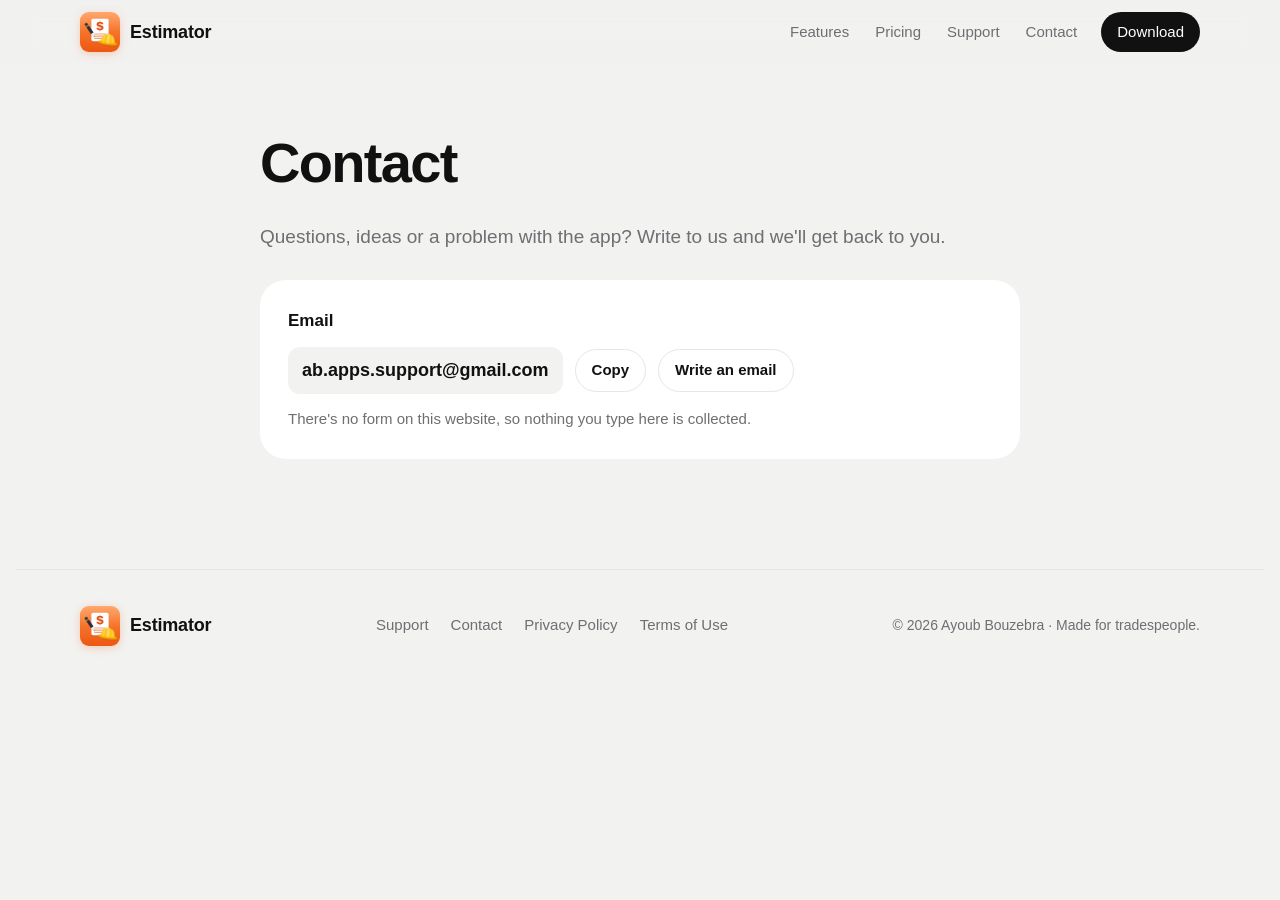
==== contact.html @ 3deb3cef "Estimator website: home, support, contact, privacy policy and terms Co-Authored-By: Claude Opus 5.5 " ====
<!doctype html>
<html lang="en">
<head>
<meta charset="utf-8">
<meta name="viewport" content="width=device-width, initial-scale=1, viewport-fit=cover">
<title>Contact · Estimator</title>
<meta name="description" content="Questions or ideas about Estimator? Email ab.apps.support@gmail.com.">
<meta name="theme-color" content="#F2F2F0">
<link rel="icon" type="image/png" sizes="64x64" href="img/favicon.png">
<link rel="apple-touch-icon" href="img/apple-touch-icon.png">
<meta property="og:type" content="website">
<meta property="og:site_name" content="Estimator">
<meta property="og:title" content="Contact · Estimator">
<meta property="og:description" content="Questions or ideas about Estimator? Email ab.apps.support@gmail.com.">
<meta property="og:url" content="https://ayoub20088.github.io/estimator-website/contact.html">
<meta property="og:image" content="https://ayoub20088.github.io/estimator-website/img/share.png">
<meta name="twitter:card" content="summary_large_image">
<link rel="stylesheet" href="styles.css">
</head>
<body>
<header class="top" id="top">
  <div class="wrap">
    <a class="brand" href="./" aria-label="Estimator home"><svg class="appicon" role="img" aria-label="Estimator app icon"><use href="#appicon"/></svg>Estimator</a>
    <nav class="nav" aria-label="Main">
      <a class="hide-sm" href="./#features">Features</a>
      <a class="hide-sm" href="./#pricing">Pricing</a>
      <a href="support.html">Support</a>
      <a class="hide-sm" href="contact.html">Contact</a>
      <a class="btn-dark" href="https://apps.apple.com/app/id6836446652" target="_blank" rel="noopener">Download</a>
    </nav>
  </div>
</header>

<svg width="0" height="0" style="position:absolute" aria-hidden="true">
  <symbol id="appicon" viewBox="0 0 1024 1024">
    <defs>
      <linearGradient id="ai-bg" x1="0" y1="0" x2="0" y2="1"><stop offset="0" stop-color="#FF8F45"/><stop offset="1" stop-color="#EC5710"/></linearGradient>
      <linearGradient id="ai-shine" x1="0" y1="0" x2="0" y2="1"><stop offset="0" stop-color="#fff" stop-opacity=".22"/><stop offset=".5" stop-color="#fff" stop-opacity="0"/></linearGradient>
      <filter id="ai-sh" x="-20%" y="-20%" width="140%" height="140%"><feDropShadow dx="0" dy="14" stdDeviation="18" flood-color="#7a2a00" flood-opacity=".28"/></filter>
    </defs>
    <rect width="1024" height="1024" rx="230" fill="url(#ai-bg)"/>
    <rect width="1024" height="1024" rx="230" fill="url(#ai-shine)"/>
    <g filter="url(#ai-sh)"><rect x="292" y="170" width="440" height="580" rx="44" fill="#FFFFFF"/>
  <path d="M511.5 469.1 Q485.2 469.1 465.8 461.9 Q446.4 454.6 435.3 440.8 Q424.2 426.9 422.8 407.3 L422.6 405.0 L471.9 405.0 L472.3 406.5 Q473.7 413.4 478.5 418.4 Q483.3 423.4 491.9 426.0 Q500.5 428.6 513.4 428.6 Q525.6 428.6 533.5 426.0 Q541.4 423.5 545.3 418.8 Q549.2 414.1 549.2 407.6 L549.2 407.4 Q549.2 401.5 546.3 397.5 Q543.4 393.4 536.5 390.4 Q529.5 387.4 517.1 384.9 L489.2 379.4 Q467.6 375.1 453.3 366.9 Q439.0 358.6 431.8 346.0 Q424.6 333.4 424.6 316.3 L424.6 316.1 Q424.6 296.3 435.4 281.6 Q446.1 267.0 465.4 258.9 Q484.6 250.9 510.3 250.9 Q536.5 250.9 555.4 258.0 Q574.3 265.2 585.1 279.0 Q595.9 292.9 597.7 312.9 L598.0 315.9 L548.7 315.9 L548.4 314.5 Q547.0 306.7 542.3 301.6 Q537.6 296.5 529.6 294.0 Q521.6 291.4 510.3 291.4 Q499.2 291.4 491.8 293.9 Q484.4 296.5 480.6 301.0 Q476.8 305.5 476.8 311.6 L476.8 311.8 Q476.8 317.4 479.8 321.7 Q482.8 326.0 489.4 329.1 Q496.0 332.1 506.7 334.3 L535.3 339.9 Q557.9 344.4 572.6 352.3 Q587.2 360.2 594.3 372.3 Q601.4 384.4 601.4 401.6 L601.4 401.9 Q601.4 423.0 590.2 438.1 Q579.1 453.1 558.9 461.1 Q538.7 469.1 511.5 469.1 Z M505.2 495.0 L505.2 225.0 L519.1 225.0 L519.1 495.0 Z " fill="#E2531A"/>
  <rect x="362" y="548" width="300" height="30" rx="15" fill="#F2A27A"/>
  <rect x="362" y="604" width="300" height="30" rx="15" fill="#F2A27A"/>
  <rect x="362" y="660" width="200" height="30" rx="15" fill="#F2A27A"/></g>
    <g filter="url(#ai-sh)"><g transform="rotate(8 720 700)">
    <ellipse cx="720" cy="790" rx="250" ry="52" fill="#F2A900"/>
    <path d="M540 786 C540 650 620 560 720 560 C820 560 900 650 900 786 Q720 812 540 786 Z" fill="#FFC21A"/>
    <path d="M696 562 C680 640 680 720 690 798 L750 798 C760 720 760 640 744 562 Z" fill="#FFD95C"/>
    <path d="M610 600 C592 660 588 730 596 792 L620 794 C614 730 618 662 634 608 Z" fill="#FFD95C"/>
    <path d="M830 600 C848 660 852 730 844 792 L820 794 C826 730 822 662 806 608 Z" fill="#FFD95C"/>
  </g><g transform="translate(72 -112) rotate(-34 300 742)">
    <rect x="262" y="330" width="76" height="320" rx="34" fill="#2B2F38"/>
    <rect x="262" y="400" width="76" height="22" fill="#F2B640"/>
    <path d="M262 640 L338 640 L300 742 Z" fill="#F4EFE8"/>
    <path d="M288 712 L312 712 L300 742 Z" fill="#2B2F38"/>
  </g></g>
  </symbol>
  <symbol id="tick" viewBox="0 0 20 20"><path fill="none" stroke="currentColor" stroke-width="2.2" stroke-linecap="round" stroke-linejoin="round" d="M4.5 10.5l3.5 3.5 7.5-8"/></symbol>
</svg>
<main>
  <article class="doc">
    <h1>Contact</h1>
    <p class="intro">Questions, ideas or a problem with the app? Write to us and we'll get back to you.</p>
    <div class="card">
      <strong>Email</strong>
      <div class="mail"><code>ab.apps.support@gmail.com</code><button class="btn-line" data-copy="ab.apps.support@gmail.com">Copy</button><a class="btn-line" href="mailto:ab.apps.support@gmail.com">Write an email</a></div>
      <p style="color:var(--ink-soft);margin-top:14px;font-size:15px">There's no form on this website, so nothing you type here is collected.</p>
    </div>
  </article>
</main>

<footer>
  <div class="wrap">
    <a class="brand" href="./"><svg class="appicon" role="img" aria-label="Estimator app icon"><use href="#appicon"/></svg>Estimator</a>
    <nav aria-label="Footer">
      <a href="support.html">Support</a><a href="contact.html">Contact</a><a href="privacy.html">Privacy Policy</a><a href="terms.html">Terms of Use</a>
    </nav>
    <span class="copy">© 2026 Ayoub Bouzebra · Made for tradespeople.</span>
  </div>
</footer>
<script src="script.js"></script>
</body>
</html>
---- styles.css ----
/* Layout: one light page in the app's own colours — big centred hero with a floating iPhone, then alternating feature rows, iPad, pricing, FAQ. */
:root {
  --bg: #F2F2F0;          /* app canvas */
  --card: #FFFFFF;
  --ink: #111111;
  --ink-soft: #6E6E73;    /* a touch darker than the app's #8E8E93 for reading on the web */
  --line: #E6E6E4;
  --orange: #F36B21;
  --orange-soft: #FEECE2;
  --green: #22A55B;
  --device: #0E0E10;
  --shadow: 0 30px 60px -20px rgba(17, 17, 17, .28), 0 12px 24px -12px rgba(17, 17, 17, .18);
  --shadow-soft: 0 10px 30px -10px rgba(17, 17, 17, .18);
  --font: -apple-system, BlinkMacSystemFont, "SF Pro Display", "SF Pro Text", "Helvetica Neue", Helvetica, Arial, sans-serif;
  --radius: 26px;
  --wrap: 1120px;
  color-scheme: light;
}
* { box-sizing: border-box; }
html { scroll-behavior: smooth; }
body {
  margin: 0; background: var(--bg); color: var(--ink); font-family: var(--font);
  font-size: 17px; line-height: 1.5; -webkit-font-smoothing: antialiased;
  padding-left: max(16px, env(safe-area-inset-left, 0px));
  padding-right: max(16px, env(safe-area-inset-right, 0px));
  overflow-x: hidden;
}
body::before { content: ""; position: fixed; inset: 0 0 auto; height: env(safe-area-inset-top, 0px); z-index: 10; background: var(--bg); }
a { color: inherit; }
img { max-width: 100%; display: block; }
h1, h2, h3 { margin: 0; text-wrap: balance; letter-spacing: -0.022em; font-weight: 650; }
p { margin: 0; }
.wrap { max-width: var(--wrap); margin: 0 auto; }
:focus-visible { outline: 3px solid var(--orange); outline-offset: 3px; border-radius: 8px; }

/* Top bar */
.top {
  position: sticky; top: env(safe-area-inset-top, 0px); z-index: 20;
  background: color-mix(in srgb, var(--bg) 86%, transparent);
  backdrop-filter: saturate(160%) blur(16px); -webkit-backdrop-filter: saturate(160%) blur(16px);
  margin: 0 calc(-1 * max(16px, env(safe-area-inset-left, 0px))) 0 calc(-1 * max(16px, env(safe-area-inset-right, 0px)));
  padding: 0 max(16px, env(safe-area-inset-right, 0px)) 0 max(16px, env(safe-area-inset-left, 0px));
  border-bottom: 1px solid transparent; transition: border-color .2s;
}
.top.scrolled { border-bottom-color: var(--line); }
.top .wrap { display: flex; align-items: center; gap: 24px; height: 64px; }
.brand { display: flex; align-items: center; gap: 10px; text-decoration: none; font-weight: 650; font-size: 18px; letter-spacing: -0.01em; }
.brand .appicon { width: 40px; height: 40px; filter: drop-shadow(0 2px 4px rgba(236,87,16,.25)); }
.hero-icon { width: 112px; height: 112px; display: block; margin: 0 auto 26px; filter: drop-shadow(0 18px 30px rgba(236,87,16,.35)); }
@media (max-width: 600px) { .hero-icon { width: 92px; height: 92px; } }
.nav { display: flex; gap: 22px; margin-left: auto; align-items: center; }
.nav button, .nav a { background: none; border: 0; font: inherit; font-size: 15px; color: var(--ink-soft); cursor: pointer; text-decoration: none; padding: 6px 2px; }
.nav button:hover, .nav a:hover { color: var(--ink); }
.btn-dark {
  display: inline-flex; align-items: center; gap: 8px; background: var(--ink); color: #fff !important;
  border-radius: 999px; padding: 10px 18px; font-weight: 600; font-size: 15px; text-decoration: none; white-space: nowrap;
  transition: transform .15s ease;
}
.btn-dark:hover { transform: translateY(-1px); }
.btn-dark:active { transform: scale(.97); }
.nav .btn-dark { background: var(--ink); color: #fff; padding: 9px 16px; }
.nav .btn-dark:hover { color: #fff; }
@media (max-width: 760px) { .nav .hide-sm { display: none; } .nav { gap: 14px; } }

/* App Store button */
.store {
  display: inline-flex; align-items: center; gap: 12px; background: #000; color: #fff; text-decoration: none;
  border-radius: 14px; padding: 11px 22px 11px 18px; transition: transform .15s ease, box-shadow .15s ease;
  box-shadow: 0 8px 20px -8px rgba(0,0,0,.45);
}
.store:hover { transform: translateY(-2px); }
.store:active { transform: scale(.97); }
.store svg { width: 26px; height: 26px; flex: none; }
.store small { display: block; font-size: 11px; line-height: 1.1; opacity: .85; letter-spacing: .02em; }
.store b { display: block; font-size: 20px; line-height: 1.1; font-weight: 600; letter-spacing: -0.01em; }


/* Hero */
.hero { text-align: center; padding-block: 64px 24px; }
.pill { display: inline-flex; gap: 8px; align-items: center; background: var(--card); border: 1px solid var(--line); border-radius: 999px; padding: 6px 14px; font-size: 14px; color: var(--ink-soft); }
.pill i { width: 8px; height: 8px; border-radius: 50%; background: var(--orange); display: block; }
.hero h1 { font-size: clamp(42px, 7.4vw, 84px); line-height: 1.02; margin: 22px auto 0; max-width: 13ch; letter-spacing: -0.035em; }
.hero h1 em { font-style: normal; color: var(--orange); }
.hero .lede { font-size: clamp(18px, 2.1vw, 21px); color: var(--ink-soft); max-width: 40ch; margin: 22px auto 0; }
.hero .cta { margin-top: 32px; display: flex; flex-direction: column; align-items: center; gap: 12px; }
.hero .fine { font-size: 14px; color: var(--ink-soft); }

/* Devices: a thin titanium band, a slim black border, then the real screen */
.iphone {
  --band: 1.15%;
  position: relative; width: 100%; max-width: 300px; margin: 0 auto; padding: var(--band);
  border-radius: 16.6% / 7.7%;
  background: linear-gradient(115deg, #f1f1f3 0%, #a9a9b0 18%, #e4e4e8 36%, #8c8c94 58%, #d9d9de 78%, #9d9da4 100%);
  box-shadow: var(--shadow);
}
.iphone .glass { position: relative; padding: 2.15%; border-radius: 15.6% / 7.2%; background: #050506; box-shadow: inset 0 0 0 1px rgba(255,255,255,.06); }
.iphone img { width: 100%; aspect-ratio: 1320 / 2868; object-fit: cover; border-radius: 13.6% / 6.3%; }
.iphone .glass::after { content: ""; position: absolute; top: 3.5%; left: 50%; width: 29%; height: 3%; transform: translateX(-50%); background: #000; border-radius: 999px; }
/* side buttons */
.iphone::before { content: ""; position: absolute; right: -1.1%; top: 27%; width: 1.3%; height: 11%; border-radius: 0 3px 3px 0; background: linear-gradient(90deg, #8c8c94, #d4d4d8); }
.iphone .btns { position: absolute; left: -1.1%; top: 18%; width: 1.3%; height: 30%; }
.iphone .btns i { position: absolute; left: 0; width: 100%; border-radius: 3px 0 0 3px; background: linear-gradient(270deg, #8c8c94, #d4d4d8); }
.iphone .btns i:nth-child(1) { top: 0; height: 9%; }
.iphone .btns i:nth-child(2) { top: 20%; height: 22%; }
.iphone .btns i:nth-child(3) { top: 48%; height: 22%; }
.ipad {
  position: relative; width: 100%; padding: .7%; border-radius: 5.4% / 4.1%;
  background: linear-gradient(115deg, #eeeef0 0%, #b3b3b9 25%, #e2e2e6 50%, #a0a0a7 75%, #d6d6da 100%);
  box-shadow: var(--shadow);
}
.ipad .glass { padding: 2.6%; border-radius: 4.9% / 3.7%; background: #050506; }
.ipad img { width: 100%; aspect-ratio: 1400 / 1866; object-fit: cover; border-radius: 2.6% / 1.95%; }

/* Hero stage */
.stage { position: relative; max-width: 640px; margin: 48px auto 0; padding-bottom: 20px; }
.stage .iphone { max-width: 320px; animation: float 7s ease-in-out infinite; }
.note {
  position: absolute; z-index: 2; display: flex; align-items: center; gap: 12px; background: var(--card);
  border-radius: 18px; padding: 12px 16px; box-shadow: var(--shadow-soft); text-align: left; font-size: 14px; line-height: 1.3;
  max-width: 250px; animation: float 6s ease-in-out infinite;
}
.note .ic { width: 34px; height: 34px; border-radius: 50%; display: grid; place-items: center; flex: none; background: var(--orange-soft); color: var(--orange); }
.note .ic.ok { background: #E3F4EA; color: var(--green); }
.note b { display: block; font-weight: 600; }
.note span { color: var(--ink-soft); }
.n1 { top: 14%; left: 0; animation-delay: -1s; }
.n2 { top: 44%; right: 0; animation-delay: -3s; }
.n3 { bottom: 16%; left: 4%; animation-delay: -5s; }
@keyframes float { 0%, 100% { transform: translateY(0); } 50% { transform: translateY(-12px); } }
@media (max-width: 600px) {
  .stage .iphone { max-width: 240px; }
  .note { font-size: 12.5px; padding: 9px 12px; gap: 9px; max-width: 190px; border-radius: 14px; }
  .note .ic { width: 28px; height: 28px; }
  .n1 { top: 8%; } .n2 { top: 46%; } .n3 { bottom: 10%; left: 0; }
}

/* Trust strip */
.trust { display: flex; flex-wrap: wrap; justify-content: center; gap: 12px 34px; padding-block: 36px 8px; color: var(--ink-soft); font-size: 15px; }
.trust span { display: inline-flex; align-items: center; gap: 8px; }
.trust svg { color: var(--orange); }

/* Sections */
section.block { padding-block: 96px 0; }
.eyebrow { font-size: 13px; font-weight: 650; letter-spacing: .08em; text-transform: uppercase; color: var(--orange); }
.block h2 { font-size: clamp(32px, 4.6vw, 52px); line-height: 1.06; margin-top: 12px; }
.block .sub { font-size: 19px; color: var(--ink-soft); margin-top: 16px; max-width: 46ch; }
.row { display: grid; grid-template-columns: 1fr 1fr; gap: 64px; align-items: center; }
.row > * { min-width: 0; }
.row.flip .text { order: 2; }
.row .media { display: flex; justify-content: center; }
.row .media .iphone { max-width: 290px; }
.ticks { list-style: none; padding: 0; margin: 26px 0 0; display: grid; gap: 14px; }
.ticks li { display: flex; gap: 12px; align-items: flex-start; font-size: 17px; }
.ticks li svg { flex: none; margin-top: 3px; color: var(--orange); }
.tag { display: inline-block; margin-top: 18px; font-size: 14px; color: var(--ink-soft); background: var(--card); border: 1px solid var(--line); border-radius: 999px; padding: 5px 12px; }
@media (max-width: 860px) {
  .row { grid-template-columns: 1fr; gap: 40px; }
  .row.flip .text { order: 0; }
  section.block { padding-block: 72px 0; }
}

/* Cards */
.card { background: var(--card); border-radius: var(--radius); padding: 28px; }
.trio { display: grid; grid-template-columns: repeat(3, 1fr); gap: 16px; margin-top: 40px; }
.trio > * { min-width: 0; }
.trio .ic { width: 46px; height: 46px; border-radius: 50%; background: var(--orange-soft); color: var(--orange); display: grid; place-items: center; }
.trio h3 { font-size: 19px; margin-top: 18px; }
.trio p { color: var(--ink-soft); margin-top: 6px; font-size: 16px; }
@media (max-width: 860px) { .trio { grid-template-columns: 1fr; } }

/* iPad */
.ipads { position: relative; margin: 56px auto 0; max-width: 900px; display: grid; grid-template-columns: 1fr 1fr; gap: 0; }
.ipads .ipad:first-child { transform: translateX(6%) translateY(6%) scale(.92); z-index: 1; opacity: .98; }
.ipads .ipad:last-child { z-index: 2; transform: translateX(-6%); }
.center { text-align: center; }
.center .sub { margin-left: auto; margin-right: auto; }

/* Languages */
.langs { display: flex; flex-wrap: wrap; gap: 10px; margin-top: 28px; }
.langs span { background: var(--card); border: 1px solid var(--line); border-radius: 999px; padding: 8px 14px; font-size: 15px; }

/* Pricing */
.prices { display: grid; grid-template-columns: repeat(4, 1fr); gap: 16px; margin-top: 44px; }
.prices > * { min-width: 0; }
.price { background: var(--card); border-radius: var(--radius); padding: 26px 24px; display: flex; flex-direction: column; gap: 8px; border: 2px solid transparent; position: relative; }
.price.best { border-color: var(--orange); box-shadow: 0 18px 40px -20px rgba(243,107,33,.45); }
.price .badge { position: absolute; top: -12px; left: 24px; background: var(--orange); color: #fff; font-size: 12px; font-weight: 650; border-radius: 999px; padding: 4px 10px; letter-spacing: .02em; }
.price h3 { font-size: 17px; font-weight: 600; color: var(--ink-soft); letter-spacing: 0; }
.price .amt { font-size: 38px; font-weight: 700; letter-spacing: -0.03em; font-variant-numeric: tabular-nums; line-height: 1.1; }
.price .amt small { font-size: 16px; font-weight: 500; color: var(--ink-soft); letter-spacing: 0; }
.price p { font-size: 15px; color: var(--ink-soft); }
.legal { font-size: 13px; color: var(--ink-soft); margin-top: 22px; max-width: 80ch; }
@media (max-width: 960px) { .prices { grid-template-columns: repeat(2, 1fr); row-gap: 24px; } }
@media (max-width: 520px) { .prices { grid-template-columns: 1fr; } }

/* FAQ */
.faq { margin-top: 36px; display: grid; gap: 10px; max-width: 820px; }
.faq details { background: var(--card); border-radius: 18px; padding: 0 22px; }
.faq summary { cursor: pointer; list-style: none; font-weight: 600; font-size: 17px; padding: 18px 0; display: flex; justify-content: space-between; gap: 16px; align-items: center; }
.faq summary::-webkit-details-marker { display: none; }
.faq summary::after { content: "+"; font-size: 24px; font-weight: 400; color: var(--orange); transition: transform .2s; flex: none; }
.faq details[open] summary::after { transform: rotate(45deg); }
.faq details p { color: var(--ink-soft); padding-bottom: 20px; }

/* Final CTA */
.final { margin-top: 110px; background: linear-gradient(160deg, #FFF4ED, var(--orange-soft)); border-radius: 34px; padding: 64px 28px; text-align: center; }
.final h2 { font-size: clamp(30px, 4.4vw, 48px); max-width: 18ch; margin: 0 auto 28px; }

/* Text pages */
.doc { max-width: 760px; margin: 0 auto; padding-block: 56px 0; }
.doc h1 { font-size: clamp(38px, 6vw, 56px); letter-spacing: -0.03em; }
.doc .updated { color: var(--ink-soft); margin-top: 10px; font-size: 15px; }
.doc .intro { font-size: 19px; color: var(--ink-soft); margin-top: 18px; }
.doc h2 { font-size: 22px; margin-top: 40px; letter-spacing: -0.015em; }
.doc p, .doc li { color: #3A3A3C; margin-top: 10px; }
.doc ul { padding-left: 20px; margin: 0; }
.doc .card { margin-top: 28px; }
.mail { display: flex; flex-wrap: wrap; align-items: center; gap: 12px; margin-top: 14px; }
.mail code { font-family: var(--font); font-size: 18px; font-weight: 600; background: var(--bg); border-radius: 12px; padding: 10px 14px; user-select: all; word-break: break-all; }
.btn-line { border: 1px solid var(--line); background: var(--card); border-radius: 999px; padding: 9px 16px; font: inherit; font-size: 15px; font-weight: 600; cursor: pointer; text-decoration: none; color: var(--ink); }
.btn-line:active { transform: scale(.97); }
.crumb { color: var(--ink-soft); font-size: 15px; }
.crumb b { color: var(--ink); font-weight: 600; }

/* Footer */
footer { margin-top: 110px; border-top: 1px solid var(--line); padding-block: 36px 48px; }
footer .wrap { display: flex; flex-wrap: wrap; gap: 18px 32px; align-items: center; justify-content: space-between; }
footer nav { display: flex; flex-wrap: wrap; gap: 8px 22px; }
footer nav a { text-decoration: none; color: var(--ink-soft); font-size: 15px; }
footer nav a:hover { color: var(--ink); }
footer .copy { color: var(--ink-soft); font-size: 14px; }

/* Gentle entrance — content is always visible; it only slides a little */
.rise { transition: transform .8s cubic-bezier(.2,.7,.2,1); }
.rise.low { transform: translateY(26px); }
@media (prefers-reduced-motion: reduce) {
  *, *::before, *::after { animation: none !important; transition: none !important; }
  html { scroll-behavior: auto; }
}

/* Apple's official badge (artwork unchanged, not animated) */
.badge-store { display: inline-block; line-height: 0; border-radius: 12px; }
.badge-store img { height: 60px; width: auto; }
.btn-big { display: inline-flex; align-items: center; justify-content: center; background: var(--ink); color: #fff; text-decoration: none; font-weight: 600; font-size: 18px; border-radius: 999px; padding: 16px 30px; transition: transform .15s ease; }
.btn-big:hover { transform: translateY(-2px); }
.btn-big:active { transform: scale(.97); }
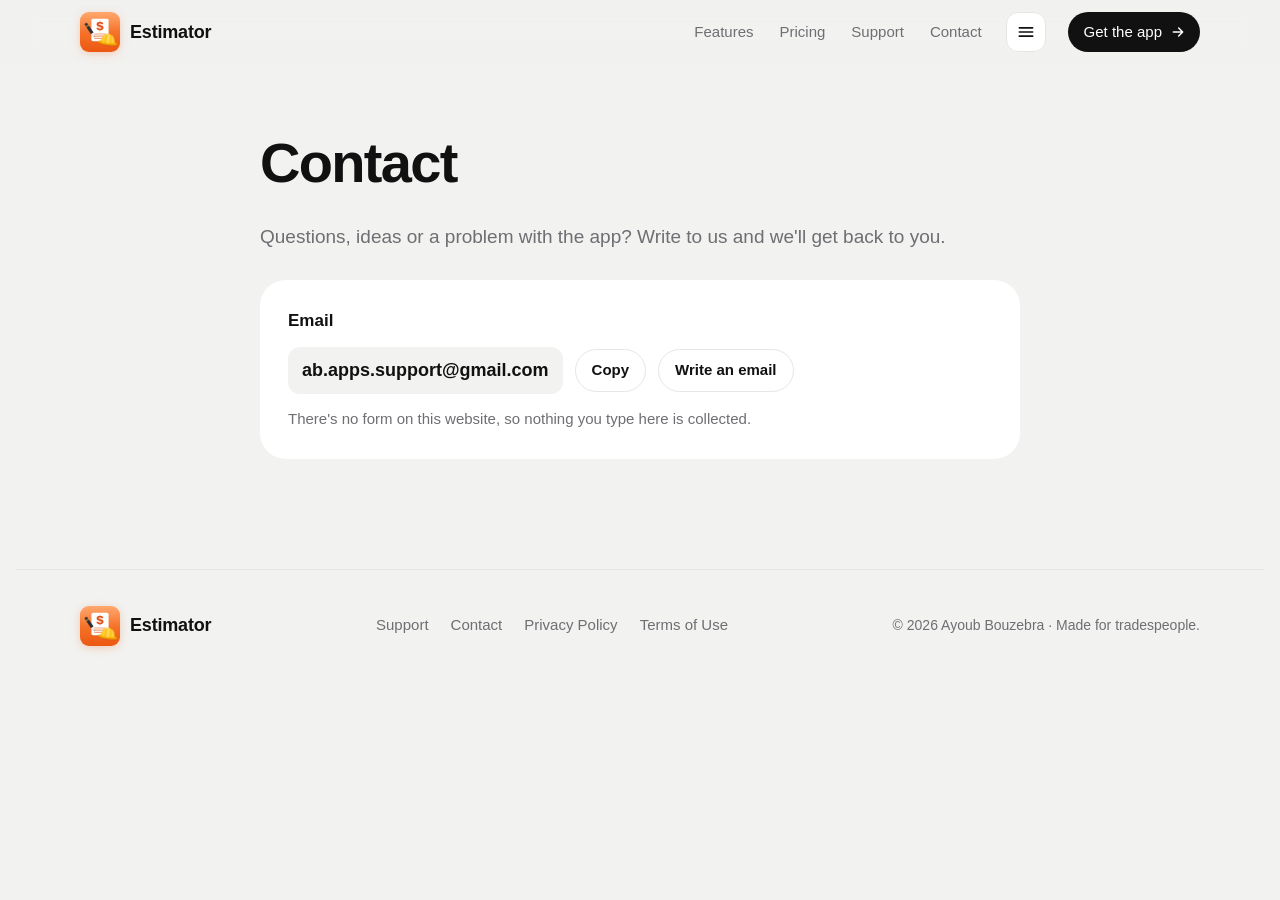
==== commit 1df37792: "Menu button with all pages, Get the app button in the top bar, official App Store badge again in the" ====
--- a/contact.html
+++ b/contact.html
@@ -24,10 +24,19 @@
     <nav class="nav" aria-label="Main">
       <a class="hide-sm" href="./#features">Features</a>
       <a class="hide-sm" href="./#pricing">Pricing</a>
-      <a href="support.html">Support</a>
+      <a class="hide-sm" href="support.html">Support</a>
       <a class="hide-sm" href="contact.html">Contact</a>
-      <a class="btn-dark" href="https://apps.apple.com/app/id6836446652" target="_blank" rel="noopener">Download</a>
+      <button class="menu-btn" type="button" aria-label="Menu" aria-expanded="false" aria-controls="menu"><svg width="20" height="20" viewBox="0 0 24 24" fill="none" stroke="currentColor" stroke-width="2" stroke-linecap="round"><path d="M4 7h16M4 12h16M4 17h16"/></svg></button>
+      <a class="btn-dark" href="https://apps.apple.com/app/id6836446652" target="_blank" rel="noopener">Get the app<svg width="16" height="16" viewBox="0 0 24 24" fill="none" stroke="currentColor" stroke-width="2.2" stroke-linecap="round" stroke-linejoin="round" aria-hidden="true"><path d="M5 12h14M13 6l6 6-6 6"/></svg></a>
     </nav>
+  </div>
+  <div class="menu" id="menu" hidden>
+    <a href="./#features">Features</a>
+    <a href="./#pricing">Pricing</a>
+    <a href="support.html">Support</a>
+    <a href="contact.html">Contact</a>
+    <a href="privacy.html">Privacy Policy</a>
+    <a href="terms.html">Terms of Use</a>
   </div>
 </header>
 
--- a/styles.css
+++ b/styles.css
@@ -244,3 +244,13 @@
 .btn-big { display: inline-flex; align-items: center; justify-content: center; background: var(--ink); color: #fff; text-decoration: none; font-weight: 600; font-size: 18px; border-radius: 999px; padding: 16px 30px; transition: transform .15s ease; }
 .btn-big:hover { transform: translateY(-2px); }
 .btn-big:active { transform: scale(.97); }
+/* Menu button and drop-down list (all pages) */
+.nav .menu-btn { display: inline-flex; align-items: center; justify-content: center; width: 40px; height: 40px; padding: 0; border-radius: 12px; border: 1px solid var(--line); background: var(--card); color: var(--ink); transition: transform .15s ease; }
+.nav .menu-btn:active { transform: scale(.94); }
+.menu { position: absolute; top: 64px; right: max(16px, env(safe-area-inset-right, 0px)); width: min(320px, calc(100% - 32px)); margin: 0; background: var(--card); border: 1px solid var(--line); border-radius: 20px; box-shadow: var(--shadow-soft); padding: 8px; display: grid; }
+.menu[hidden] { display: none; }
+.menu a { display: block; padding: 13px 14px; border-radius: 12px; text-decoration: none; color: var(--ink); font-size: 16px; font-weight: 500; }
+.menu a:hover, .menu a:active { background: var(--bg); }
+.nav .btn-dark svg { margin-right: -2px; }
+.final .badge-store img { height: 64px; }
+.final .fine { margin: 18px 0 0; font-size: 12px; letter-spacing: .12em; text-transform: uppercase; color: var(--ink-soft); }
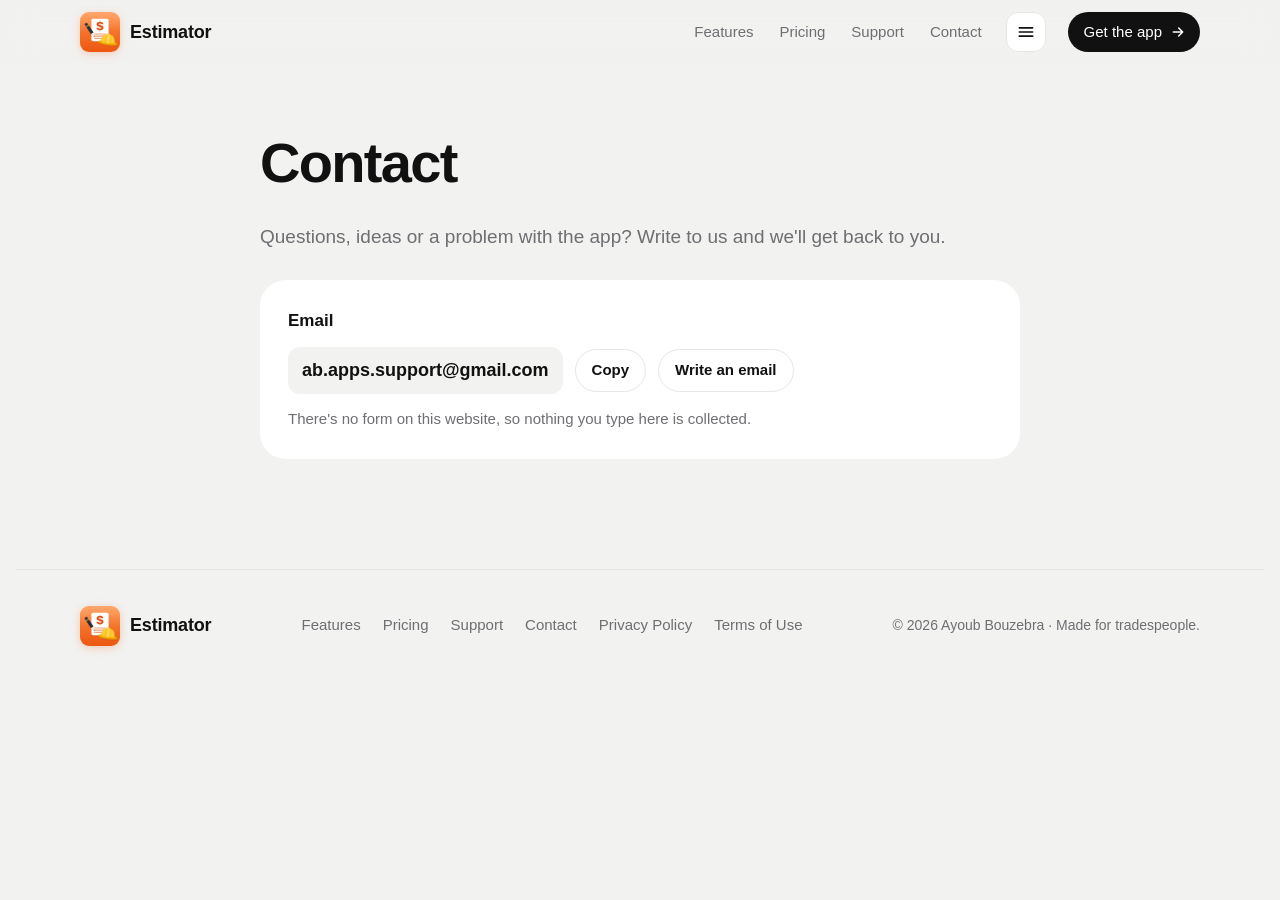
==== commit e5da3be7: "Footer: Features and Pricing links on every page; links from other pages land on the section at once" ====
--- a/contact.html
+++ b/contact.html
@@ -85,7 +85,7 @@
   <div class="wrap">
     <a class="brand" href="./"><svg class="appicon" role="img" aria-label="Estimator app icon"><use href="#appicon"/></svg>Estimator</a>
     <nav aria-label="Footer">
-      <a href="support.html">Support</a><a href="contact.html">Contact</a><a href="privacy.html">Privacy Policy</a><a href="terms.html">Terms of Use</a>
+      <a href="./#features">Features</a><a href="./#pricing">Pricing</a><a href="support.html">Support</a><a href="contact.html">Contact</a><a href="privacy.html">Privacy Policy</a><a href="terms.html">Terms of Use</a>
     </nav>
     <span class="copy">© 2026 Ayoub Bouzebra · Made for tradespeople.</span>
   </div>
